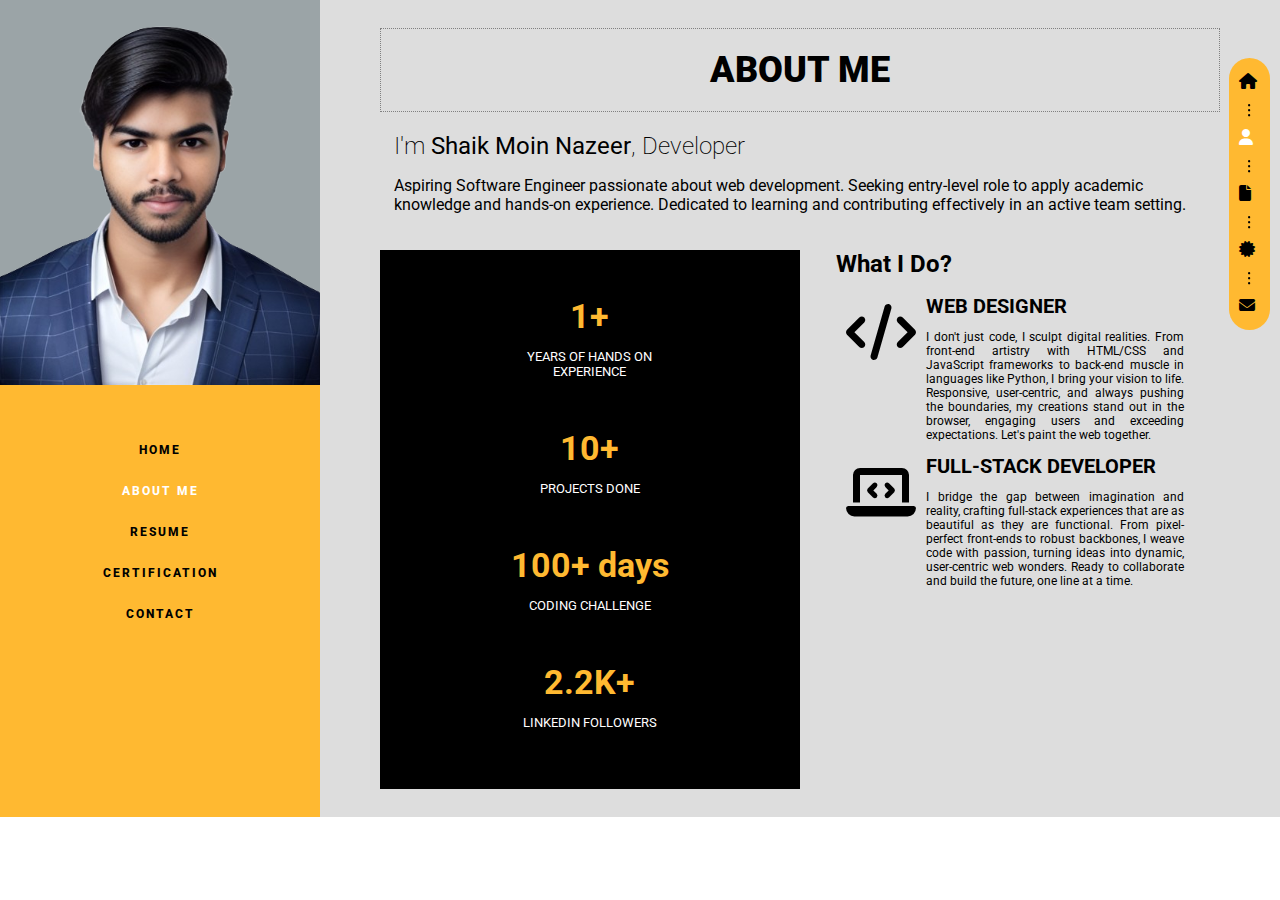
==== index.html @ 459d4ae9 "Rename aboutme.html to index.html" ====
<!DOCTYPE html>
<html lang="en">
<head>
    <meta charset="UTF-8" >
    <meta name="viewport" content="width=device-width, initial-scale=1.0">
    <title>About Me</title>
    <link rel="preconnect" href="https://fonts.googleapis.com">
    <link rel="preconnect" href="https://fonts.gstatic.com" crossorigin>
    <link href="https://fonts.googleapis.com/css2?family=Roboto:ital" rel="stylesheet">
    <link rel="stylesheet" href="./css/all.min.css">
    <link rel="stylesheet" href="./css/styles.css">
</head>

<body>
    <div class="row">
        <div class="col-3 mainmenubg">
            <div class="mainmenu">
                        <img src="./Pic/Untitled__18_-removebg-preview.png" alt="Moin Nazeer" class="mainmenuimg">
                        <ul class="mainmenuul">
                            <li><a href="./my portfolio.html">Home</a></li>
                            <li class="active"><a href="./aboutme.html">About me</a></li>
                            <li><a href="./resume.html">Resume</a></li>
                            <li><a href="./certification.html">Certification</a></li>
                            <li><a href="./contact.html">Contact</a></li>
                        </ul>
            </div>
        </div>
        <div class="col-9 maintextbg">
            <div class="maintext">
                <h1 class="title">About me</h1>
                <div class="pri-text">
                <h2>I'm <b>Shaik Moin Nazeer</b>, Developer</h2>
                <p>Aspiring Software Engineer passionate about web development. Seeking entry-level role to apply academic knowledge and hands-on experience. Dedicated to learning and contributing effectively in an active team setting.</p>
                </div>
                <div class="row">
                    <div class="col-6">
                        <div class="exp">
                                <div class="row">
                                    <div class="col-5">
                                        <h3>1+</h3>
                                        <p>Years of Hands on experience</p>
                                    </div>
                                    <div class="col-5">
                                        <h3>10+</h3>
                                        <p>Projects Done</p>
                                    </div>
                                </div>

                                <div class="row">
                                    
                                    <div class="col-5">
                                        <h3>100+ days</h3>
                                        <p>Coding Challenge</p>
                                    </div>
                                    
                                    <div class="col-5" >
                                        <h3>2.2K+</h3>
                                        <p>LinkedIn Followers</p>
                                    </div>
                                </div>
                        </div>
                    </div>
                    <div class="col-6">
                        <div class="expdesc">
                                <h2>What I Do?</h2>
                                
                                <div>
                                    <i class="fa-solid fa-code"></i>
                                    <div>
                                        <h4>Web Designer</h4>
                                         <p>
                                            I don't just code, I sculpt digital realities. From front-end artistry with HTML/CSS and JavaScript frameworks to back-end muscle in languages like Python, I bring your vision to life. Responsive, user-centric, and always pushing the boundaries, my creations stand out in the browser, engaging users and exceeding expectations. Let's paint the web together.
                                              
                                         </p>
                                    </div>
                                </div>
                                <div>
                                    <i class="fa-solid fa-laptop-code"></i>
                                    <div>
                                        <h4>Full-stack Developer</h4>
                                        <p> I bridge the gap between imagination and reality, crafting full-stack experiences that are as beautiful as they are functional. From pixel-perfect front-ends to robust backbones, I weave code with passion, turning ideas into dynamic, user-centric web wonders. Ready to collaborate and build the future, one line at a time.</p>
                                    </div>
                                </div>
                        </div>
                    </div>
                </div>
        </div>
    </div>
    </div>
    <div class="icon-menu">
        <ul>
            <li> <a href="./my portfolio.html"><i class="fa-solid fa-house"></i></a></li>
            <li><a href="./aboutme.html"><i class="fa-solid fa-user active"></i></a></li>
            <li><a href="./resume.html"><i class="fa-solid fa-file"></i></a></li>
            <li><a href="./certification.html"><i class="fa-solid fa-certificate"></i></a></li>
            <li><a href="./contact.html"><i class="fa-solid fa-envelope"></i></a></li>
        </ul>
    </div>
</body>
</html>
---- css/styles.css ----
*{
    font-family: 'Roboto', sans-serif;
}

h1,h2,h3,h4,h5,h6,body{
    margin: 0;
}
.row{
    width:100%;
    display: flex;
    flex-wrap: wrap;
}
.p{
    font-size: 12px;
    padding: 10px 0;
    margin: 10px;
}
.col-1{
    width: 8.33%;
}
.col-2{
    width: 16.66%;
}
.col-3{
    width: 25%;
}
.col-4{
    width: 33.33%;
}
.col-5{
    width: 41.66%;
}
.col-6{
    width: 50%;
}
.col-7{
    width: 58.33%;
}
.col-8{
    width: 66.6%;
}
.col-9{
    width: 75%;
}
.col-10{
    width:83.33%;
}
.col-11{
    width:91.66%;
}
.col-12{
    width:100%;
}
.sub-title{
    background-color: #ffb931;
    display: inline-block;
    padding: 4px 10px;
}

#profile-name{
    -webkit-text-stroke: 1px #ffb931;
    color: white;
}
.home{
    margin: auto 0;
}
.home-text{
    padding: 16px;
}
.btn {
    background-color: #ffb931;
    padding: 8px 14px;
    border-radius: 20px;
    margin-top: 10px;
    text-decoration: none;
    font-size: 14px;
    font-weight: 800;
    color: white;
    display: inline-block;;
}
.title{
    font-size: 32px;
    padding: 16px 0;
}
.mainmenu{
    background-color: #ffb931;
}
.mainmenuimg{
    width: 100%;
    background-color: #9ba4a7;
}
.mainmenuul{
    padding: 24px 10px;
    text-align: center;
    line-height: 2.5rem;
}
.mainmenu ul li a{
    text-decoration: none;
    font-weight: 800;
    color: black;
    text-transform: uppercase;
    font-size: 12px;
    letter-spacing: 2px;
}
.mainmenu ul li.active a{
    color: white;
}
.maintext{
    padding: 28px 60px;
    
}
.mainmenubg{
    background-color: #ffb931;
}
.maintextbg{
    background-color: #ddd;
}
.title{
    text-align: center;
    text-transform:uppercase ;
    font-size: 36px;
    border: 1.5px dotted grey;
    padding: 20px;
    font-weight: 900;
    font-family: 'Roboto', sans-serif;
}

.pri-text{
    padding: 20px 14px;

}
.pri-text h2{
    font-weight: 200;
}
.exp{
    background-color: black;
    color: #ffb931;
    text-align: center;
    padding: 28px 20px;
}

.exp .row .col-5{
    padding: 18px;
    margin: auto;
}
.exp p{
    color: white;
    font-size: 13px;
    font-size: bold;
    text-transform: uppercase;
}

.exp h3{
    font-size: 34px;
}
.expdesc{
    padding: 0 36px;
}
.expdesc .fa-solid{
    font-size: 56px;
    padding: 10px;
}
.expdesc>div {
    display: flex;
}
.exp>div>div{
    padding: 12px;
}
.expdesc h4{
    font-size: 20px;
    text-transform: uppercase;
}
.expdesc p{
    font-size: 12px;
    text-align: justify;
}
.expdesc h2{
    padding-bottom: 16px;
    font-size: 24px;
}
.res-p {
    padding: 20px 20px;
}
.res-p>.row{
    padding: 20px;
}
.res-p>.row>.col-3{
    padding: 16px ;
}
.res-p>.row>.col-3>p{
    text-align: justify;
    line-height: 1.2;
}
.res-p h4{
    font-size: 12px;
    font-weight: 600;
    background-color: #ffb931;
    color: white;
    padding: 6px;
    display: inline-block;
}
.res-p h3{
    font-size: 16px;
    font-weight: 600;
    padding: 6px 0;
}
.icon-menu ul li {
    list-style-type: none;
}

.icon-menu {
    position: fixed;
    top: 42px;
    right: 10px;
}

.icon-menu ul {
    line-height: 28px;
    background-color: #FFB931;
    padding: 10px;
    border-radius: 24px;
}

.icon-menu ul li i {
    color: black;
}

.icon-menu ul li i.active {
    color: #fff;
}

.home-container>.row {
    height: 100vh;
}

.icon-menu>ul>li::after {
    content: "...";
    font-weight: 600;
    display: block;
    transform: rotate(90deg);
    margin-left: 6px;
}

.icon-menu>ul>li:nth-child(5)::after {
    content: "";
}

.main-menu>ul>li::after {
    content: "...";
    font-weight: 600;
    transform: rotate(90deg);
    display: block;
    margin-left: 6px;
}

.main-menu>ul>li:nth-child(1)::before {
    content: "...";
    font-weight: 600;
    transform: rotate(90deg);
    display: block;
    margin-left: 6px;
}

.main-menu>ul::before {
    content: "●";
    font-weight: 900;
    transform: rotate(90deg);
    display: block;
    margin-left: 2px;
    margin-bottom: -10px;
}

.main-menu>ul::after {
    content: "●";
    font-weight: 900;
    transform: rotate(90deg);
    display: block;
    margin-left: 2px;
    margin-top: -10px;
}

.des{
    text-decoration: none;
    color: black;
}
.contactcc{
    margin: 35px;
    text-align: center;
    text-decoration: none;
    color: black;
    
}
.icon-menu>ul>li:nth-child(5)::after {
    content: "";
}
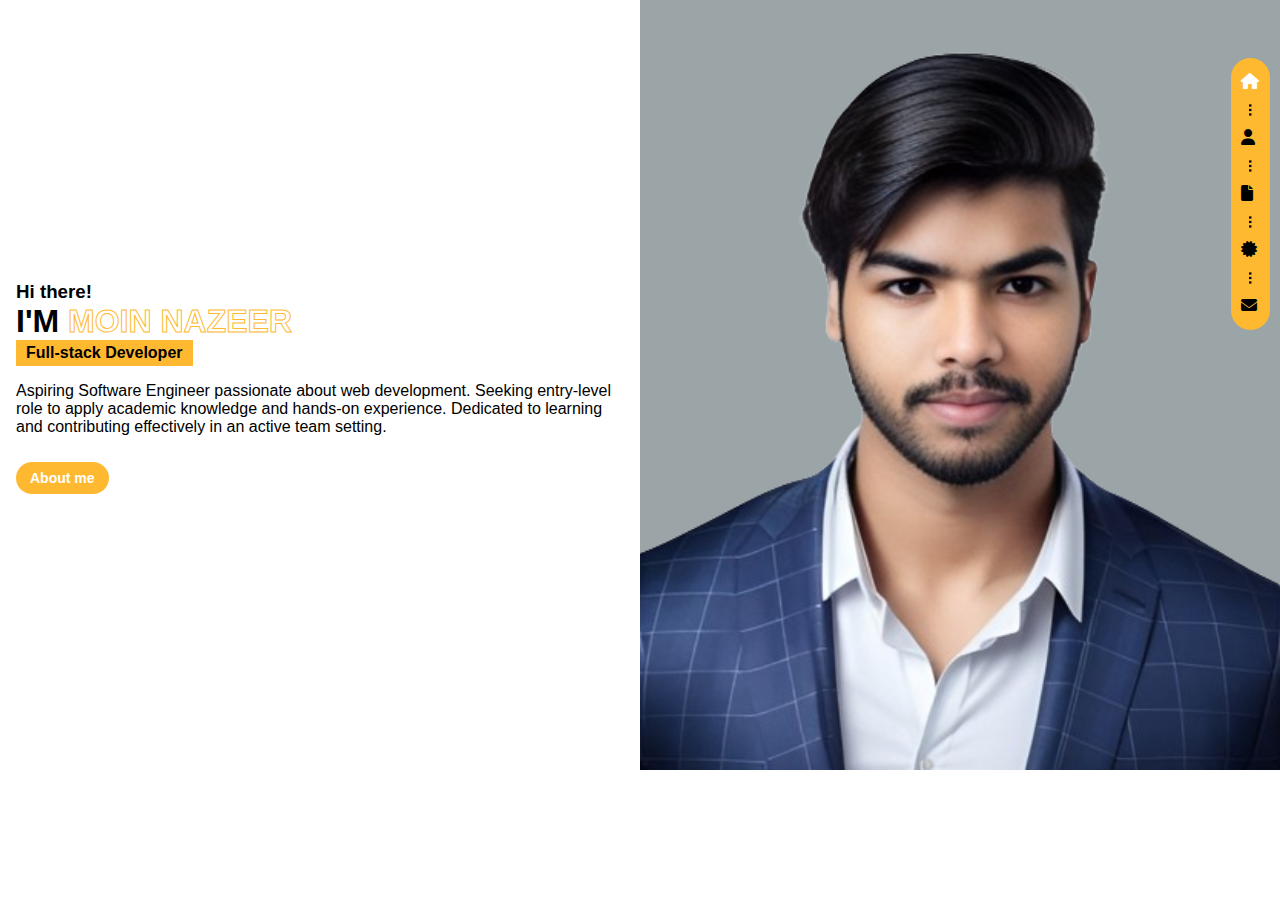
==== commit d29c9348: "Rename my portfolio.html to index.html" ====
--- a/index.html
+++ b/index.html
@@ -1,100 +1,44 @@
 <!DOCTYPE html>
 <html lang="en">
+
 <head>
-    <meta charset="UTF-8" >
+    <meta charset="UTF-8">
     <meta name="viewport" content="width=device-width, initial-scale=1.0">
-    <title>About Me</title>
-    <link rel="preconnect" href="https://fonts.googleapis.com">
-    <link rel="preconnect" href="https://fonts.gstatic.com" crossorigin>
-    <link href="https://fonts.googleapis.com/css2?family=Roboto:ital" rel="stylesheet">
+    <title>Moin | Portfolio</title>
     <link rel="stylesheet" href="./css/all.min.css">
     <link rel="stylesheet" href="./css/styles.css">
 </head>
 
+
 <body>
-    <div class="row">
-        <div class="col-3 mainmenubg">
-            <div class="mainmenu">
-                        <img src="./Pic/Untitled__18_-removebg-preview.png" alt="Moin Nazeer" class="mainmenuimg">
-                        <ul class="mainmenuul">
-                            <li><a href="./my portfolio.html">Home</a></li>
-                            <li class="active"><a href="./aboutme.html">About me</a></li>
-                            <li><a href="./resume.html">Resume</a></li>
-                            <li><a href="./certification.html">Certification</a></li>
-                            <li><a href="./contact.html">Contact</a></li>
-                        </ul>
+        <div class="row">
+            <div class="col-6 home">
+                <div class="home-text">
+                    <h3>Hi there!</h3>
+                    <h1>I'M <span id="profile-name">MOIN NAZEER</span></h1>
+                    <h4 class="sub-title">Full-stack Developer</h4>
+                    <p>Aspiring Software Engineer passionate about web development. Seeking entry-level role to apply academic knowledge and hands-on experience. Dedicated to learning and contributing effectively in an active team setting.</p>
+                
+                    <a href="./aboutme.html" class="btn">About me</a>
+                </div>
+            </div>
+            <div class="col-6">
+                <img src="./Pic/Untitled__18_-removebg-preview.png"  alt="Moin Nazeer" class="mainmenuimg">
             </div>
         </div>
-        <div class="col-9 maintextbg">
-            <div class="maintext">
-                <h1 class="title">About me</h1>
-                <div class="pri-text">
-                <h2>I'm <b>Shaik Moin Nazeer</b>, Developer</h2>
-                <p>Aspiring Software Engineer passionate about web development. Seeking entry-level role to apply academic knowledge and hands-on experience. Dedicated to learning and contributing effectively in an active team setting.</p>
-                </div>
-                <div class="row">
-                    <div class="col-6">
-                        <div class="exp">
-                                <div class="row">
-                                    <div class="col-5">
-                                        <h3>1+</h3>
-                                        <p>Years of Hands on experience</p>
-                                    </div>
-                                    <div class="col-5">
-                                        <h3>10+</h3>
-                                        <p>Projects Done</p>
-                                    </div>
-                                </div>
+        
+        
+        
+        <div class="icon-menu">
+            <ul>
+                <li> <a href="./my portfolio.html"><i class="fa-solid fa-house active"></i></a></li>
+                <li><a href="./aboutme.html"><i class="fa-solid fa-user"></i></a></li>
+                <li><a href="./resume.html"><i class="fa-solid fa-file"></i></a></li>
+                <li><a href="./certification.html"><i class="fa-solid fa-certificate"></i></a></li>
+                <li><a href="./contact.html"><i class="fa-solid fa-envelope"></i></a></li>
+            </ul>
+        </div>
 
-                                <div class="row">
-                                    
-                                    <div class="col-5">
-                                        <h3>100+ days</h3>
-                                        <p>Coding Challenge</p>
-                                    </div>
-                                    
-                                    <div class="col-5" >
-                                        <h3>2.2K+</h3>
-                                        <p>LinkedIn Followers</p>
-                                    </div>
-                                </div>
-                        </div>
-                    </div>
-                    <div class="col-6">
-                        <div class="expdesc">
-                                <h2>What I Do?</h2>
-                                
-                                <div>
-                                    <i class="fa-solid fa-code"></i>
-                                    <div>
-                                        <h4>Web Designer</h4>
-                                         <p>
-                                            I don't just code, I sculpt digital realities. From front-end artistry with HTML/CSS and JavaScript frameworks to back-end muscle in languages like Python, I bring your vision to life. Responsive, user-centric, and always pushing the boundaries, my creations stand out in the browser, engaging users and exceeding expectations. Let's paint the web together.
-                                              
-                                         </p>
-                                    </div>
-                                </div>
-                                <div>
-                                    <i class="fa-solid fa-laptop-code"></i>
-                                    <div>
-                                        <h4>Full-stack Developer</h4>
-                                        <p> I bridge the gap between imagination and reality, crafting full-stack experiences that are as beautiful as they are functional. From pixel-perfect front-ends to robust backbones, I weave code with passion, turning ideas into dynamic, user-centric web wonders. Ready to collaborate and build the future, one line at a time.</p>
-                                    </div>
-                                </div>
-                        </div>
-                    </div>
-                </div>
-        </div>
-    </div>
-    </div>
-    <div class="icon-menu">
-        <ul>
-            <li> <a href="./my portfolio.html"><i class="fa-solid fa-house"></i></a></li>
-            <li><a href="./aboutme.html"><i class="fa-solid fa-user active"></i></a></li>
-            <li><a href="./resume.html"><i class="fa-solid fa-file"></i></a></li>
-            <li><a href="./certification.html"><i class="fa-solid fa-certificate"></i></a></li>
-            <li><a href="./contact.html"><i class="fa-solid fa-envelope"></i></a></li>
-        </ul>
-    </div>
+
 </body>
 </html>
